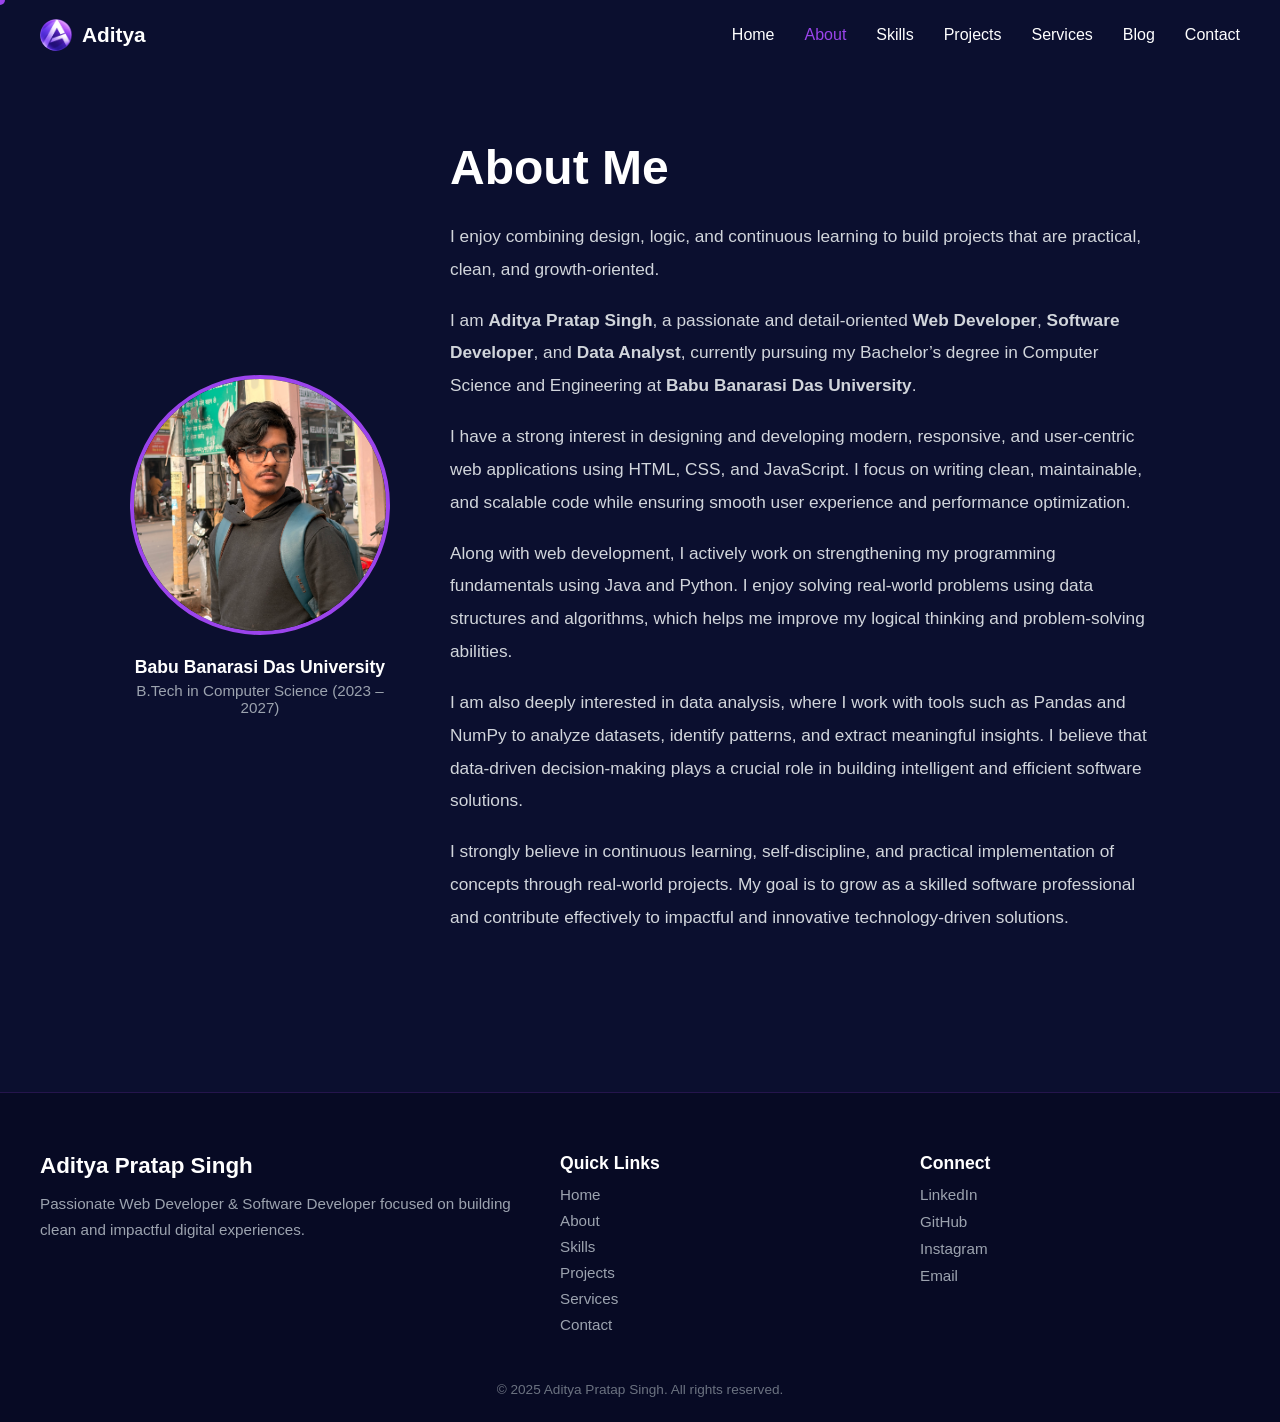
==== about.html @ 8f431280 "portfolio website" ====
<!DOCTYPE html>
<html lang="en">
<head>
  <meta charset="UTF-8">
  <meta name="viewport" content="width=device-width, initial-scale=1.0">
  <title>About Me | Aditya</title>
  <link rel="stylesheet" href="style.css">
  <style>
 
/* ===== SCROLL REVEAL ===== */
.reveal {
  opacity: 0;
  transform: translateY(60px);
  transition: all 0.9s ease;
}

.reveal.active {
  opacity: 1;
  transform: translateY(0);
}
/* ===== CUSTOM CURSOR (SAFE) ===== */

html, body {
      cursor: none;
    }

    .cursor-dot {
      position: fixed;
      width: 10px;
      height: 10px;
      background: #9b44ec;
      border-radius: 50%;
      pointer-events: none;
      transform: translate(-50%, -50%);
      z-index: 9999;
      transition: transform 0.15s ease, background 0.15s ease;
    }

    @media (max-width: 768px) {
      .skills-title {
        font-size: 2.2rem;
      }
    }

/* ================= FOOTER ================= */

.footer {
  background: #070a24;
  color: #d1d5db;
  padding: 60px 40px 25px;
  border-top: 1px solid rgba(155, 68, 236, 0.2);
}

.footer-container {
  max-width: 1200px;
  margin: auto;
  display: grid;
  grid-template-columns: 1.5fr 1fr 1fr;
  gap: 40px;
}

/* LEFT */
.footer-left h3 {
  color: white;
  font-size: 1.4rem;
  margin-bottom: 12px;
}

.footer-left p {
  font-size: 0.95rem;
  line-height: 1.7;
  color: #9ca3af;
}

/* CENTER */
.footer-links h4,
.footer-social h4 {
  font-size: 1.1rem;
  margin-bottom: 12px;
  color: white;
}

.footer-links ul {
  list-style: none;
}

.footer-links ul li {
  margin-bottom: 8px;
}

.footer-links ul li a {
  text-decoration: none;
  color: #9ca3af;
  font-size: 0.95rem;
  transition: 0.3s;
}

.footer-links ul li a:hover {
  color: #9b44ec;
  padding-left: 4px;
}

/* RIGHT */
.social-icons {
  display: flex;
  flex-direction: column;
  gap: 10px;
}

.social-icons a {
  text-decoration: none;
  color: #9ca3af;
  font-size: 0.95rem;
  transition: 0.3s;
}

.social-icons a:hover {
  color: #9b44ec;
}

/* BOTTOM */
.footer-bottom {
  margin-top: 40px;
  text-align: center;
  font-size: 0.85rem;
  color: #6b7280;
}

/* RESPONSIVE */
@media (max-width: 900px) {
  .footer-container {
    grid-template-columns: 1fr;
    text-align: center;
  }

  .social-icons {
    align-items: center;
  }
}
  .logo a {
  color: white;          /* text white */
  text-decoration: none; /* underline remove */
}
.logo a:hover {
  color: #9b44ec;
}
.logo-link {
  display: flex;
  align-items: center;
  gap: 10px;
  text-decoration: none;
}

.logo-text {
  color: white;
  font-size: 1.3rem;
  font-weight: 600;
  transition: color 0.3s ease;
}

/* 🔥 HOVER WORKING FIX */
.logo-link:hover .logo-text {
  color: #9b44ec;
}

.logo-img {
  width: 32px;
  height: 32px;
  border-radius: 50%;
  object-fit: cover;
}



  </style>
</head>

<body>


<!-- NAVBAR (SAME AS HOME) -->
<!-- NAVBAR -->
<nav class="navbar">
 <div class="logo">
  <a href="index.html" class="logo-link">
    <img src="logo.png" alt="logo" class="logo-img">
    <span class="logo-text">Aditya</span>
  </a>
</div>



  <ul class="nav-links">
    <li><a href="index.html">Home</a></li>
    <li><a href="about.html" class="active">About</a></li>
    <li><a href="skills.html">Skills</a></li>
    <li><a href="projects.html">Projects</a></li>
    <li><a href="services.html">Services</a></li>
    <li><a href="blog.html">Blog</a></li>
    <li><a href="contact.html">Contact</a></li>
  </ul>

  <div class="hamburger" onclick="toggleMenu()">
    <span></span>
    <span></span>
    <span></span>
  </div>
</nav>


<!-- ABOUT DETAIL SECTION -->
<section class="about-page">
  <div class="about-container ">

    <!-- LEFT IMAGE -->
    <div class="about-image">
      <img src="aps.JPG" alt="Aditya Pratap Singh">
      <h4 class="reveal" >Babu Banarasi Das University</h4>
      <p class="reveal">B.Tech in Computer Science (2023 – 2027)</p>
    </div>

    <!-- RIGHT CONTENT -->
    <div class="about-content">
  <h2 class="reveal">About Me</h2>
  <p class="reveal">
    I enjoy combining design, logic, and continuous learning to build projects that are practical, clean, and growth-oriented.
  </p>

  <p class="reveal">
    I am <strong>Aditya Pratap Singh</strong>, a passionate and detail-oriented
    <strong>Web Developer</strong>, <strong>Software Developer</strong>, and
    <strong>Data Analyst</strong>, currently pursuing my Bachelor’s degree in
    Computer Science and Engineering at
    <strong>Babu Banarasi Das University</strong>.
  </p>

  <p class="reveal">
    I have a strong interest in designing and developing modern, responsive,
    and user-centric web applications using HTML, CSS, and JavaScript.
    I focus on writing clean, maintainable, and scalable code while ensuring
    smooth user experience and performance optimization.
  </p>

  <p class="reveal">
    Along with web development, I actively work on strengthening my programming
    fundamentals using Java and Python. I enjoy solving real-world problems
    using data structures and algorithms, which helps me improve my logical
    thinking and problem-solving abilities.
  </p>

  <p class="reveal">
    I am also deeply interested in data analysis, where I work with tools such
    as Pandas and NumPy to analyze datasets, identify patterns, and extract
    meaningful insights. I believe that data-driven decision-making plays a
    crucial role in building intelligent and efficient software solutions.
  </p>

  <p class="reveal">
    I strongly believe in continuous learning, self-discipline, and practical
    implementation of concepts through real-world projects. My goal is to grow
    as a skilled software professional and contribute effectively to impactful
    and innovative technology-driven solutions.
  </p>

  
</div>

</section>
<!-- ================= FOOTER ================= -->
<footer class="footer">
  <div class="footer-container">

    <!-- LEFT -->
    <div class="footer-left">
      <h3>Aditya Pratap Singh</h3>
      <p>
        Passionate Web Developer & Software Developer  
        focused on building clean and impactful digital experiences.
      </p>
    </div>

    <!-- CENTER -->
    <div class="footer-links">
      <h4>Quick Links</h4>
      <ul>
        <li><a href="index.html">Home</a></li>
        <li><a href="about.html">About</a></li>
        <li><a href="skills.html">Skills</a></li>
        <li><a href="projects.html">Projects</a></li>
        <li><a href="services.html">Services</a></li>
        <li><a href="contact.html">Contact</a></li>
      </ul>
    </div>

    <!-- RIGHT -->
    <div class="footer-social">
      <h4>Connect</h4>
      <div class="social-icons">
        <a href="https://www.linkedin.com/in/aditya-pratap-singh-2380bb29a/" target="_blank" rel="noopener noreferrer">LinkedIn</a>
        <a href="https://github.com/Adityaps18" target="_blank" rel="noopener noreferrer">GitHub</a>
        <a href="https://www.instagram.com/aditya_18ps/?__pwa=1" target="_blank" rel="noopener noreferrer">Instagram</a>
        <a href="mailto:pratapsinghaditya380@gmail.com">Email</a>
      </div>
    </div>

  </div>

  <div class="footer-bottom">
    © 2025 Aditya Pratap Singh. All rights reserved.
  </div>
</footer>

<script>
  function toggleMenu() {
    document.querySelector('.nav-links').classList.toggle('active');
  }
</script>
<script>
  const reveals = document.querySelectorAll('.reveal');

  function revealOnScroll() {
    const windowHeight = window.innerHeight;

    reveals.forEach(el => {
      const elementTop = el.getBoundingClientRect().top;
      const revealPoint = 120;

      if (elementTop < windowHeight - revealPoint) {
        el.classList.add('active');
      }
    });
  }

  window.addEventListener('scroll', revealOnScroll);
  revealOnScroll();
</script>
<!-- CURSOR -->
<div class="cursor-dot"></div>

<!-- CURSOR SCRIPT -->
<script>
  const cursor = document.querySelector('.cursor-dot');

  document.addEventListener('mousemove', (e) => {
    cursor.style.left = e.clientX + 'px';
    cursor.style.top = e.clientY + 'px';
  });

  document.querySelectorAll('a, .skill-card').forEach(el => {
    el.addEventListener('mouseenter', () => {
      cursor.style.transform = 'translate(-50%, -50%) scale(1.8)';
      cursor.style.background = '#c084fc';
    });
    el.addEventListener('mouseleave', () => {
      cursor.style.transform = 'translate(-50%, -50%) scale(1)';
      cursor.style.background = '#9b44ec';
    });
  });
</script>



</body>
</html>
---- style.css ----
* {
      margin: 0;
      padding: 0;
      box-sizing: border-box;
    }

    body {
      font-family: "Poppins", sans-serif;
      background: #0b0f2f;
      color: white;
    }

    html {
      scroll-behavior: smooth;
    }

    /* ================= NAVBAR ================= */
    .navbar {
      position: fixed;
      top: 0;
      width: 100%;
      height: 70px;
      background: #0b0f2f;
      display: flex;
      align-items: center;
      justify-content: space-between;
      padding: 0 40px;
      z-index: 1000;
    }

    .logo {
      font-size: 1.4rem;
      font-weight: bold;
    }

    .nav-links {
      list-style: none;
      display: none;
      gap: 30px;
    }

    .nav-links.active {
      display: flex;
    }

    .nav-links a {
      text-decoration: none;
      color: white;
      font-size: 17px;
      transition: 0.3s;
    }

    .nav-links a:hover {
      color: #9b44ec;
      transform: scale(1.1);
    }

    .nav-links a:focus-visible,
    .resume-btn:focus-visible,
    .github-link:focus-visible,
    .blog-link:focus-visible,
    .contact-form button:focus-visible,
    .contact-form input:focus-visible,
    .contact-form textarea:focus-visible,
    .social-links a:focus-visible {
      outline: 2px solid #c4b5fd;
      outline-offset: 3px;
    }

    .hamburger {
      display: flex;
      flex-direction: column;
      cursor: pointer;
    }

    .hamburger span {
      height: 3px;
      width: 25px;
      background: white;
      margin: 4px 0;
      transition: 0.35s;
    }

    .hamburger.active span:nth-child(1) {
      transform: rotate(45deg) translate(5px, 6px);
    }

    .hamburger.active span:nth-child(2) {
      opacity: 0;
    }

    .hamburger.active span:nth-child(3) {
      transform: rotate(-45deg) translate(5px, -6px);
    }

    /* ================= HERO ================= */
    .hero {
      position: relative;
      height: 100vh;
      overflow: hidden;
    }

    .hero::before {
      content: "";
      position: absolute;
      inset: 0;
      background-image: url("aps.JPG");
      background-size: cover;
      background-position: center 30%;
      filter: blur(6px);
      transform: scale(1.1);
      z-index: 1;
    }

    .overlay {
      position: absolute;
      inset: 0;
      background: rgba(0,0,0,0.55);
      z-index: 2;
    }

    .hero-content {
      position: relative;
      z-index: 3;
      height: 100%;
      display: flex;
      flex-direction: column;
      justify-content: center;
      align-items: flex-start;
      text-align: left;
      padding: 10%;
    }

    .hero-content h1 {
      font-size: 3.2rem;
      margin-bottom: 12px;
      text-shadow: 0 4px 20px rgba(0,0,0,0.9);
    }

    .hero-content h2 {
      font-size: 1.8rem;
      color: #ddd;
      text-shadow: 0 4px 20px rgba(0,0,0,0.9);
    }

    .purple {
      color: #9b44ec;
    }
    /* ===== HERO ACTIONS ===== */
.hero-actions {
  margin-top: 25px;
  display: flex;
  justify-content: flex-start;
  width: 100%;
  max-width: 600px;
}

/* resume button */
.resume-btn {
  display: inline-flex;
  align-items: center;
  gap: 8px;
  padding: 12px 22px;
  font-size: 1rem;
  font-weight: 500;
  color: white;
  text-decoration: none;
  background: #11163f;
  border: 1px solid rgba(155, 68, 236, 0.3);
  border-radius: 8px;
  transition: all 0.35s ease;
  box-shadow: 0 10px 24px rgba(0, 0, 0, 0.22);
}

/* arrow */
.resume-btn span {
  transition: transform 0.35s ease;
}

/* hover effect (same family as cards) */
.resume-btn:hover {
  background: linear-gradient(135deg, #1a1f5f, #2a1f4f);
  transform: scale(1.06);   /* 👈 normal size, not too big */
  box-shadow: 0 15px 30px rgba(155, 68, 236, 0.35);
  border-color: #9b44ec;
}

/* arrow move on hover */
.resume-btn:hover span {
  transform: translateX(6px);
}


  /* ================= ABOUT SECTION ================= */

.about {
  background: #11163f;
  padding: 120px 0;
}

.about-container {
  max-width: 1100px;
  margin: auto;
  display: flex;
  align-items: center;
  gap: 60px;
  padding: 0 40px;
}

/* LEFT IMAGE + EDUCATION */
.about-img {
  flex: 0 0 260px;
  text-align: center;
}

.about-img img {
  width: 260px;
  height: 260px;
  object-fit: cover;
  border-radius: 50%;
  border: 4px solid #9b44ec;
  margin-bottom: 18px;
}

/* education text */
.edu h4 {
  font-size: 1.05rem;
  font-weight: 600;
  margin-bottom: 6px;
}

.edu p {
  font-size: 0.95rem;
  color: #d1d5db;
  margin-bottom: 4px;
}

.cgpa-text {
  margin-top: 6px;
  color: #9b44ec;
  font-size: 1rem;
}

/* RIGHT TEXT */
.about-text {
  flex: 1;
}

.about-text h2 {
  font-size: 2.6rem;
  margin-bottom: 18px;
}

.about-text p {
  font-size: 1.1rem;
  line-height: 1.95;
  color: #d1d5db;
}

/* ================= RESPONSIVE ================= */
@media (max-width: 768px) {
  .about-container {
    flex-direction: column;
    text-align: center;
  }
}
/* ===== SCROLL REVEAL ===== */
.reveal {
  opacity: 0;
  transform: translateY(40px);
  transition: all 0.8s ease;
}

.reveal.active {
  opacity: 1;
  transform: translateY(0);
}
/* custom cursor */
body {
  cursor: none;
}
.cursor-dot{
    width: 10px;
  height: 10px;
  background: #9b44ec;
  border-radius: 50%;
  position: fixed;
  top: 0;
  left: 0;
  pointer-events: none;
  z-index: 9999;
  transform: translate(-50%, -50%);
}
@media (max-width: 768px) {
  .cursor-dot {
    display: none;
  }
}
/* ================= SKILLS SECTION ================= */

.skills {
  background: #0b0f2f;
  padding: 120px 0;
}

/* ===== SKILLS HEADER ===== */

.skills-header {
  text-align: center;     /* 🔥 pure center */
  margin-bottom: 60px;
}

.skills-title {
  font-size: 3rem;
  font-weight: 700;
  letter-spacing: 1px;
  margin-bottom: 10px;
}

.skills-subtitle {
  font-size: 0.95rem;     /* thoda chhota */
  color: #9ca3af;         /* gray */
  max-width: 900px;
  margin: auto;
  line-height: 1.6;
}

/* cards container */
.skills-container {
  max-width: 1100px;
  margin: auto;
  display: grid;
  grid-template-columns: repeat(3, 1fr);
  gap: 35px;
  padding: 0 40px;
}

/* individual card */
.skill-card {
  background: #11163f;
  padding: 35px 30px;
  border-radius: 12px;
  border: 1px solid rgba(155, 68, 236, 0.2);
  transition: all 0.35s ease;
  cursor: pointer;
}

.skill-card h3 {
  font-size: 1.6rem;
  margin-bottom: 15px;
  color: #9b44ec;
}

.skill-card p {
  font-size: 1.05rem;
  line-height: 1.8;
  color: #d1d5db;
}

/* hover effect */
.skill-card:hover {
  transform: scale(1.08);
  box-shadow: 0 20px 40px rgba(0, 0, 0, 0.4);
  border-color: #9b44ec;
}
/* skill subtitle */
.skill-sub {
  display: block;
  font-size: 0.9rem;
  color: #9ca3af;      /* gray */
  margin-bottom: 14px;
  letter-spacing: 0.5px;
  font-style: italic;
}


/* ================= RESPONSIVE ================= */
@media (max-width: 900px) {
  .skills-container {
    grid-template-columns: 1fr;
  }

  .skills-title {
    font-size: 2.2rem;
  }
}
/* ================= PROJECTS SECTION ================= */

.projects {
  background: #11163f;
  padding: 120px 0;
}

.projects-header {
  text-align: center;
  margin-bottom: 60px;
}

.projects-title {
  font-size: 3rem;
  font-weight: 700;
  margin-bottom: 10px;
  letter-spacing: 1px;
}

.projects-subtitle {
  font-size: 0.95rem;
  color: #9ca3af;
}

/* cards container */
.projects-container {
  max-width: 1100px;
  margin: auto;
  display: grid;
  grid-template-columns: repeat(3, 1fr);
  gap: 35px;
  padding: 0 40px;
}

/* individual project card */
.project-card {
  background: #0b0f2f;
  padding: 35px 30px;
  border-radius: 12px;
  border: 1px solid rgba(155, 68, 236, 0.2);
  transition: all 0.35s ease;
}

.project-card h3 {
  font-size: 1.5rem;
  margin-bottom: 6px;
  color: #9b44ec;
}

.project-sub {
  display: block;
  font-size: 0.9rem;
  color: #9ca3af;
  margin-bottom: 14px;
}

.project-card p {
  font-size: 1.05rem;
  line-height: 1.8;
  color: #d1d5db;
}

/* hover effect */
.project-card:hover {
  transform: scale(1.08);
  box-shadow: 0 20px 40px rgba(0, 0, 0, 0.4);
  border-color: #9b44ec;
}

/* ================= RESPONSIVE ================= */
@media (max-width: 900px) {
  .projects-container {
    grid-template-columns: 1fr;
  }

  .projects-title {
    font-size: 2.2rem;
  }
}
/* ===== CARD HOVER COLOR EFFECT ===== */
.skill-card:hover,
.project-card:hover {
  background: linear-gradient(
    135deg,
    #1a1f5f,
    #2a1f4f
  );
  transform: scale(1.08);
  box-shadow: 0 25px 50px rgba(155, 68, 236, 0.35);
  border-color: #9b44ec;
}

/* text color polish on hover */
.skill-card:hover h3,
.project-card:hover h3 {
  color: #ffffff;
}

.skill-card:hover p,
.project-card:hover p {
  color: #e5e7eb;
}

.skill-card:hover .skill-sub,
.project-card:hover .project-sub {
  color: #c4b5fd;
}
/* ================= SERVICES SECTION ================= */

.services {
  background: #0b0f2f;
  padding: 120px 0;
}

.services-header {
  text-align: center;
  margin-bottom: 60px;
}

.services-title {
  font-size: 3rem;
  font-weight: 700;
  margin-bottom: 10px;
  letter-spacing: 1px;
}

.services-subtitle {
  font-size: 0.95rem;
  color: #9ca3af;
}

/* cards container */
.services-container {
  max-width: 1100px;
  margin: auto;
  display: grid;
  grid-template-columns: repeat(4, 1fr);
  gap: 30px;
  padding: 0 40px;
}

/* individual service card */
.service-card {
  background: #11163f;
  padding: 35px 28px;
  border-radius: 12px;
  border: 1px solid rgba(155, 68, 236, 0.2);
  transition: all 0.35s ease;
}

.service-card h3 {
  font-size: 1.4rem;
  margin-bottom: 6px;
  color: #9b44ec;
}

.service-sub {
  display: block;
  font-size: 0.9rem;
  color: #9ca3af;
  margin-bottom: 14px;
}

.service-card p {
  font-size: 1.03rem;
  line-height: 1.8;
  color: #d1d5db;
}

/* hover effect (same family as skills & projects) */
.service-card:hover {
  background: linear-gradient(135deg, #1a1f5f, #2a1f4f);
  transform: scale(1.07);
  box-shadow: 0 20px 40px rgba(155, 68, 236, 0.35);
  border-color: #9b44ec;
}

/* ================= RESPONSIVE ================= */
@media (max-width: 1100px) {
  .services-container {
    grid-template-columns: repeat(2, 1fr);
  }
}

@media (max-width: 600px) {
  .services-container {
    grid-template-columns: 1fr;
  }

  .services-title {
    font-size: 2.2rem;
  }
}
/* ================= CONTACT (PROFESSIONAL FIX) ================= */

.contact {
  background: linear-gradient(135deg, #0b0f2f, #11163f);
  padding: 140px 20px;
}

.contact-wrapper {
  max-width: 520px;
  margin: auto;
  background: #0f163d;
  border-radius: 18px;
  padding: 50px 40px;
  text-align: center;
  border: 1px solid rgba(155, 68, 236, 0.25);
  box-shadow: 0 24px 60px rgba(3, 7, 28, 0.38);
}

/* heading */
.contact-wrapper h2 {
  font-size: 2.8rem;
  margin-bottom: 10px;
}

.contact-subtext {
  font-size: 1rem;
  color: #9ca3af;
  margin-bottom: 25px;
}

/* social icons */
.social-links {
  display: flex;
  justify-content: center;
  gap: 18px;
  margin-bottom: 35px;
}

.social-links a {
  width: 44px;
  height: 44px;
  border-radius: 50%;
  background: #11163f;
  border: 1px solid rgba(155, 68, 236, 0.35);
  display: flex;
  align-items: center;
  justify-content: center;
  color: white;
  font-size: 1.2rem;
  transition: all 0.35s ease;
}

.social-links a:hover {
  transform: translateY(-5px) scale(1.08);
  background: linear-gradient(135deg, #1a1f5f, #2a1f4f);
  box-shadow: 0 15px 30px rgba(155, 68, 236, 0.4);
}

/* form */
.contact-form input,
.contact-form textarea {
  width: 100%;
  padding: 14px 16px;
  margin-bottom: 18px;
  background: #11163f;
  border: 1px solid rgba(155, 68, 236, 0.3);
  border-radius: 8px;
  color: white;
  font-size: 0.95rem;
}

.contact-form input::placeholder,
.contact-form textarea::placeholder {
  color: #9ca3af;
}

.contact-form input:focus,
.contact-form textarea:focus {
  outline: none;
  border-color: #9b44ec;
  box-shadow: 0 0 0 3px rgba(155, 68, 236, 0.15);
}

/* button */
.contact-form button {
  display: inline-flex;
  align-items: center;
  gap: 8px;
  padding: 14px 30px;
  background: linear-gradient(135deg, #1a1f5f, #2a1f4f);
  border: none;
  border-radius: 8px;
  color: white;
  font-size: 1rem;
  cursor: pointer;
  transition: all 0.35s ease;
}

.contact-form button span {
  transition: transform 0.3s ease;
}

.contact-form button:hover {
  transform: scale(1.06);
  box-shadow: 0 15px 35px rgba(155, 68, 236, 0.45);
}

.contact-form button:disabled {
  opacity: 0.75;
  cursor: wait;
  transform: none;
  box-shadow: none;
}

.contact-form button:hover span {
  transform: translateX(6px);
}

.form-status {
  min-height: 24px;
  margin: -6px 0 18px;
  font-size: 0.92rem;
  line-height: 1.5;
}

.form-status.is-pending {
  color: #c4b5fd;
}

.form-status.is-success {
  color: #86efac;
}

.form-status.is-error {
  color: #fca5a5;
}

/* responsive */
@media (max-width: 600px) {
  .contact-wrapper {
    padding: 40px 25px;
  }
}

/* ================= BLOG SECTION ================= */

.blog {
  background: #0b0f2f;
  padding: 120px 0;
}

.blog-header {
  text-align: center;
  margin-bottom: 60px;
}

.blog-title {
  font-size: 3rem;
  font-weight: 700;
  margin-bottom: 10px;
  letter-spacing: 1px;
}

.blog-subtitle {
  font-size: 0.95rem;
  color: #9ca3af;
}

/* blog cards */
.blog-container {
  max-width: 1100px;
  margin: auto;
  display: grid;
  grid-template-columns: repeat(3, 1fr);
  gap: 35px;
  padding: 0 40px;
}

.blog-card {
  background: #11163f;
  padding: 32px 28px;
  border-radius: 12px;
  border: 1px solid rgba(155, 68, 236, 0.2);
  transition: all 0.35s ease;
}

.blog-date {
  display: block;
  font-size: 0.85rem;
  color: #9ca3af;
  margin-bottom: 8px;
}

.blog-card h3 {
  font-size: 1.4rem;
  margin-bottom: 12px;
  color: #9b44ec;
}
.blog-card p {
  font-size: 1.02rem;
  line-height: 1.8;
  color: #d1d5db;
  margin-bottom: 18px;
}

.blog-link {
  text-decoration: none;
  font-size: 0.95rem;
  color: #9b44ec;
  transition: all 0.3s ease;
}

.blog-link:hover {
  letter-spacing: 1px;
}

/* hover effect */
.blog-card:hover {
  background: linear-gradient(135deg, #1a1f5f, #2a1f4f);
  transform: scale(1.07);
  box-shadow: 0 20px 40px rgba(155, 68, 236, 0.35);
  border-color: #9b44ec;
}

/* ================= RESPONSIVE ================= */
@media (max-width: 900px) {
  .blog-container {
    grid-template-columns: 1fr;
  }

  .blog-title {
    font-size: 2.2rem;
  }
}

.about-page {
  min-height: 100vh;
  padding: 140px 40px;
  background: #0b0f2f;
  color: white;
}

.about-container {
  max-width: 1100px;
  margin: auto;
  display: flex;
  gap: 60px;
  align-items: center;
}
/*aboit*/
/* IMAGE */
.about-image {
  text-align: center;
}

.about-image img {
  width: 260px;
  height: 260px;
  border-radius: 50%;
  object-fit: cover;
  border: 4px solid #9b44ec;
  margin-bottom: 18px;
}

.about-image h4 {
  font-size: 1.1rem;
  margin-bottom: 4px;
}

.about-image p {
  font-size: 0.95rem;
  color: #9ca3af;
}

/* CONTENT */
.about-content h2 {
  font-size: 3rem;
  margin-bottom: 25px;
}

.about-content p {
  font-size: 1.08rem;
  line-height: 1.9;
  color: #d1d5db;
  margin-bottom: 18px;
}

/* BACK BUTTON */
.back-btn {
  display: inline-block;
  margin-top: 25px;
  color: #9b44ec;
  text-decoration: none;
  font-size: 1rem;
}

.back-btn:hover {
  text-decoration: underline;
}

/* RESPONSIVE */
@media (max-width: 900px) {
  .about-container {
    flex-direction: column;
    text-align: center;
  }
}
/* ===== NAVBAR ===== */
.navbar {
  position: fixed;
  top: 0;
  width: 100%;
  height: 70px;
  background: #0b0f2f;
  display: flex;
  align-items: center;
  justify-content: space-between;
  padding: 0 40px;
  z-index: 1000;
}

.logo {
  font-size: 1.4rem;
  font-weight: bold;
  color: white;
}

/* nav links */
.nav-links {
  list-style: none;
  display: flex;
  gap: 30px;
  margin: 0;
  padding: 0;
}

.nav-links li a {
  text-decoration: none;
  color: white;
  font-size: 1rem;
  transition: 0.3s;
}

.nav-links li a:hover,
.nav-links li a.active {
  color: #9b44ec;
}

/* hamburger */
.hamburger {
  display: none;
  flex-direction: column;
  cursor: pointer;
}

.hamburger span {
  height: 3px;
  width: 25px;
  background: white;
  margin: 4px 0;
}

/* ===== MOBILE ===== */
@media (max-width: 768px) {
  .nav-links {
    position: absolute;
    top: 70px;
    right: 0;
    background: #0b0f2f;
    width: 100%;
    flex-direction: column;
    align-items: center;
    display: none;
    padding: 20px 0;
  }

  .nav-links.active {
    display: flex;
  }

  .hamburger {
    display: flex;
  }
}
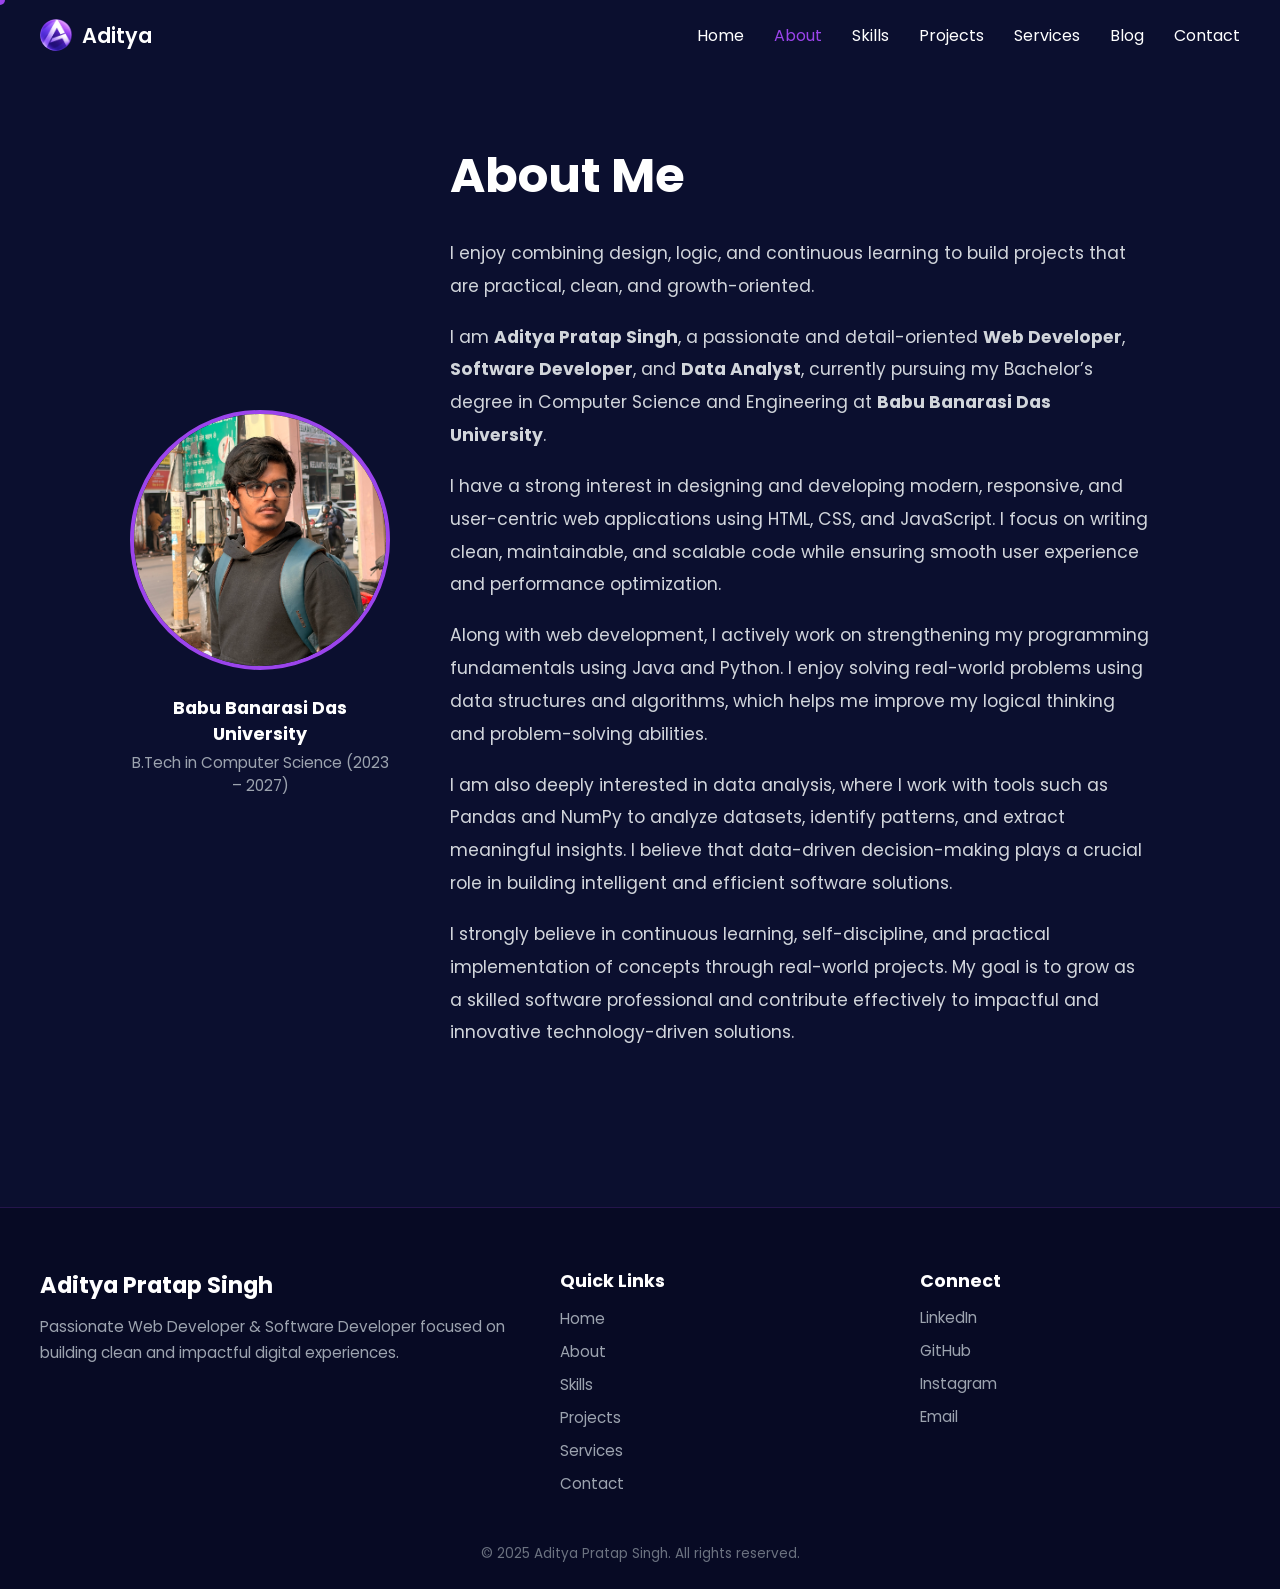
==== commit c244f1e6: "Update portfolio and add resume" ====
--- a/about.html
+++ b/about.html
@@ -4,6 +4,8 @@
   <meta charset="UTF-8">
   <meta name="viewport" content="width=device-width, initial-scale=1.0">
   <title>About Me | Aditya</title>
+  <meta name="description" content="Learn more about Aditya Pratap Singh, a Computer Science student focused on web development, software engineering, AI projects, and data analysis.">
+  <link href="https://fonts.googleapis.com/css2?family=Poppins:wght@400;600;700&display=swap" rel="stylesheet">
   <link rel="stylesheet" href="style.css">
   <style>
  
@@ -20,9 +22,11 @@
 }
 /* ===== CUSTOM CURSOR (SAFE) ===== */
 
-html, body {
-      cursor: none;
-    }
+@media (hover: hover) and (pointer: fine) {
+  html, body {
+    cursor: none;
+  }
+}
 
     .cursor-dot {
       position: fixed;
@@ -39,6 +43,12 @@
     @media (max-width: 768px) {
       .skills-title {
         font-size: 2.2rem;
+      }
+    }
+
+    @media (hover: none), (pointer: coarse) {
+      .cursor-dot {
+        display: none;
       }
     }
 
--- a/style.css
+++ b/style.css
@@ -276,8 +276,10 @@
   transform: translateY(0);
 }
 /* custom cursor */
-body {
-  cursor: none;
+@media (hover: hover) and (pointer: fine) {
+  body {
+    cursor: none;
+  }
 }
 .cursor-dot{
     width: 10px;
@@ -291,6 +293,12 @@
   z-index: 9999;
   transform: translate(-50%, -50%);
 }
+@media (hover: none), (pointer: coarse) {
+  .cursor-dot {
+    display: none;
+  }
+}
+
 @media (max-width: 768px) {
   .cursor-dot {
     display: none;
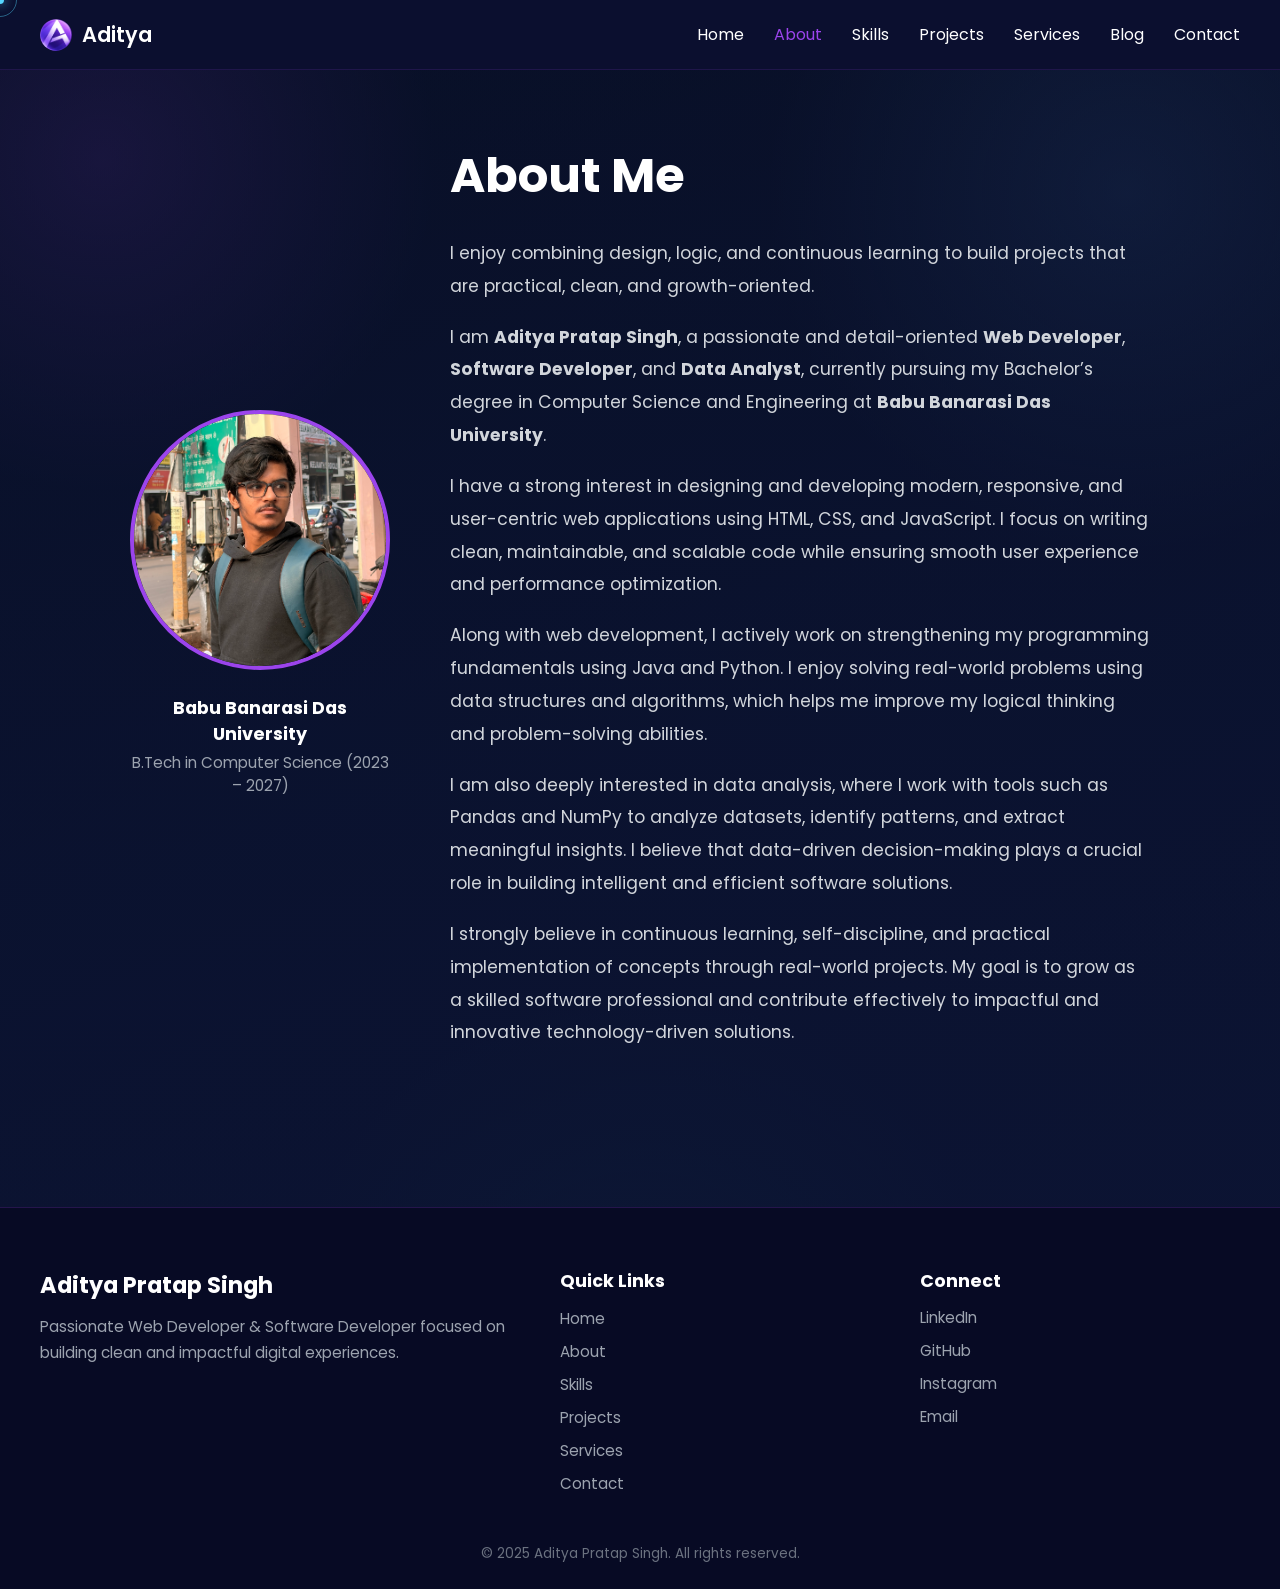
==== commit 4ab296c4: "Improve portfolio design and visuals" ====
--- a/about.html
+++ b/about.html
@@ -30,14 +30,37 @@
 
     .cursor-dot {
       position: fixed;
-      width: 10px;
-      height: 10px;
-      background: #9b44ec;
+      width: 8px;
+      height: 8px;
+      background: #56d6ff;
       border-radius: 50%;
       pointer-events: none;
       transform: translate(-50%, -50%);
       z-index: 9999;
-      transition: transform 0.15s ease, background 0.15s ease;
+      box-shadow: 0 0 12px rgba(86, 214, 255, 0.85);
+      transition: transform 0.08s ease, width 0.2s ease, height 0.2s ease, background 0.2s ease;
+    }
+    .cursor-ring {
+      width: 34px;
+      height: 34px;
+      border: 1.5px solid rgba(86, 214, 255, 0.42);
+      border-radius: 50%;
+      position: fixed;
+      pointer-events: none;
+      transform: translate(-50%, -50%);
+      z-index: 9998;
+      transition: transform 0.18s ease, width 0.28s ease, height 0.28s ease, border-color 0.2s ease;
+    }
+    .cursor-dot.hover {
+      width: 16px;
+      height: 16px;
+      background: #5cf0b2;
+      box-shadow: 0 0 18px rgba(92, 240, 178, 0.75);
+    }
+    .cursor-ring.hover {
+      width: 54px;
+      height: 54px;
+      border-color: rgba(92, 240, 178, 0.35);
     }
 
     @media (max-width: 768px) {
@@ -47,7 +70,7 @@
     }
 
     @media (hover: none), (pointer: coarse) {
-      .cursor-dot {
+      .cursor-dot, .cursor-ring {
         display: none;
       }
     }
@@ -346,24 +369,40 @@
 </script>
 <!-- CURSOR -->
 <div class="cursor-dot"></div>
+<div class="cursor-ring"></div>
 
 <!-- CURSOR SCRIPT -->
 <script>
   const cursor = document.querySelector('.cursor-dot');
+  const cursorRing = document.querySelector('.cursor-ring');
+  let mouseX = 0;
+  let mouseY = 0;
+  let ringX = 0;
+  let ringY = 0;
 
   document.addEventListener('mousemove', (e) => {
-    cursor.style.left = e.clientX + 'px';
-    cursor.style.top = e.clientY + 'px';
+    mouseX = e.clientX;
+    mouseY = e.clientY;
+    cursor.style.left = mouseX + 'px';
+    cursor.style.top = mouseY + 'px';
   });
 
-  document.querySelectorAll('a, .skill-card').forEach(el => {
+  (function animateRing() {
+    ringX += (mouseX - ringX) * 0.16;
+    ringY += (mouseY - ringY) * 0.16;
+    cursorRing.style.left = ringX + 'px';
+    cursorRing.style.top = ringY + 'px';
+    requestAnimationFrame(animateRing);
+  })();
+
+  document.querySelectorAll('a, button, .about-image img, .contact-item, .skill-card, .project-card').forEach(el => {
     el.addEventListener('mouseenter', () => {
-      cursor.style.transform = 'translate(-50%, -50%) scale(1.8)';
-      cursor.style.background = '#c084fc';
+      cursor.classList.add('hover');
+      cursorRing.classList.add('hover');
     });
     el.addEventListener('mouseleave', () => {
-      cursor.style.transform = 'translate(-50%, -50%) scale(1)';
-      cursor.style.background = '#9b44ec';
+      cursor.classList.remove('hover');
+      cursorRing.classList.remove('hover');
     });
   });
 </script>
--- a/style.css
+++ b/style.css
@@ -4,14 +4,45 @@
       box-sizing: border-box;
     }
 
+    html {
+      scroll-behavior: smooth;
+      background: #081028;
+    }
+
     body {
       font-family: "Poppins", sans-serif;
-      background: #0b0f2f;
+      background:
+        radial-gradient(circle at 8% 10%, rgba(155, 68, 236, 0.3), transparent 18%),
+        radial-gradient(circle at 88% 12%, rgba(96, 165, 250, 0.22), transparent 20%),
+        radial-gradient(circle at 50% 85%, rgba(45, 212, 191, 0.12), transparent 24%),
+        linear-gradient(160deg, #07101f 0%, #0a1530 42%, #101d45 100%);
       color: white;
-    }
-
-    html {
-      scroll-behavior: smooth;
+      position: relative;
+      overflow-x: hidden;
+    }
+
+    body::before,
+    body::after {
+      content: "";
+      position: fixed;
+      inset: 0;
+      pointer-events: none;
+      z-index: -1;
+    }
+
+    body::before {
+      background-image:
+        linear-gradient(rgba(255, 255, 255, 0.035) 1px, transparent 1px),
+        linear-gradient(90deg, rgba(255, 255, 255, 0.035) 1px, transparent 1px);
+      background-size: 58px 58px;
+      mask-image: linear-gradient(180deg, rgba(0,0,0,0.46), rgba(0,0,0,0.12));
+    }
+
+    body::after {
+      background:
+        radial-gradient(circle at 14% 22%, rgba(155, 68, 236, 0.14), transparent 20%),
+        radial-gradient(circle at 82% 28%, rgba(59, 130, 246, 0.12), transparent 18%),
+        radial-gradient(circle at 54% 72%, rgba(45, 212, 191, 0.08), transparent 22%);
     }
 
     /* ================= NAVBAR ================= */
@@ -20,12 +51,14 @@
       top: 0;
       width: 100%;
       height: 70px;
-      background: #0b0f2f;
+      background: rgba(8, 16, 40, 0.78);
+      backdrop-filter: blur(16px);
       display: flex;
       align-items: center;
       justify-content: space-between;
       padding: 0 40px;
       z-index: 1000;
+      border-bottom: 1px solid rgba(155, 68, 236, 0.14);
     }
 
     .logo {
@@ -194,8 +227,9 @@
   /* ================= ABOUT SECTION ================= */
 
 .about {
-  background: #11163f;
+  background: linear-gradient(180deg, rgba(17, 22, 63, 0.88), rgba(12, 20, 52, 0.88));
   padding: 120px 0;
+  position: relative;
 }
 
 .about-container {
@@ -282,9 +316,9 @@
   }
 }
 .cursor-dot{
-    width: 10px;
-  height: 10px;
-  background: #9b44ec;
+    width: 8px;
+  height: 8px;
+  background: #56d6ff;
   border-radius: 50%;
   position: fixed;
   top: 0;
@@ -292,23 +326,50 @@
   pointer-events: none;
   z-index: 9999;
   transform: translate(-50%, -50%);
+  box-shadow: 0 0 12px rgba(86, 214, 255, 0.85);
+  transition: transform 0.08s ease, width 0.2s ease, height 0.2s ease, background 0.2s ease;
+}
+.cursor-ring {
+  width: 34px;
+  height: 34px;
+  border: 1.5px solid rgba(86, 214, 255, 0.42);
+  border-radius: 50%;
+  position: fixed;
+  top: 0;
+  left: 0;
+  pointer-events: none;
+  z-index: 9998;
+  transform: translate(-50%, -50%);
+  transition: transform 0.18s ease, width 0.28s ease, height 0.28s ease, border-color 0.2s ease;
+}
+.cursor-dot.hover {
+  width: 16px;
+  height: 16px;
+  background: #5cf0b2;
+  box-shadow: 0 0 18px rgba(92, 240, 178, 0.75);
+}
+.cursor-ring.hover {
+  width: 54px;
+  height: 54px;
+  border-color: rgba(92, 240, 178, 0.35);
 }
 @media (hover: none), (pointer: coarse) {
-  .cursor-dot {
+  .cursor-dot, .cursor-ring {
     display: none;
   }
 }
 
 @media (max-width: 768px) {
-  .cursor-dot {
+  .cursor-dot, .cursor-ring {
     display: none;
   }
 }
 /* ================= SKILLS SECTION ================= */
 
 .skills {
-  background: #0b0f2f;
+  background: linear-gradient(180deg, rgba(9, 15, 42, 0.62), rgba(11, 18, 48, 0.76));
   padding: 120px 0;
+  position: relative;
 }
 
 /* ===== SKILLS HEADER ===== */
@@ -338,7 +399,7 @@
   max-width: 1100px;
   margin: auto;
   display: grid;
-  grid-template-columns: repeat(3, 1fr);
+  grid-template-columns: repeat(2, 1fr);
   gap: 35px;
   padding: 0 40px;
 }
@@ -346,11 +407,35 @@
 /* individual card */
 .skill-card {
   background: #11163f;
-  padding: 35px 30px;
+  padding: 18px 18px 28px;
   border-radius: 12px;
   border: 1px solid rgba(155, 68, 236, 0.2);
   transition: all 0.35s ease;
   cursor: pointer;
+  overflow: hidden;
+}
+
+.skill-image-wrap {
+  position: relative;
+  margin-bottom: 20px;
+  border-radius: 12px;
+  overflow: hidden;
+  background: #0b0f2f;
+}
+
+.skill-image-wrap::after {
+  content: "";
+  position: absolute;
+  inset: 0;
+  background: linear-gradient(180deg, rgba(10, 15, 47, 0.08), rgba(10, 15, 47, 0.48));
+}
+
+.skill-image {
+  width: 100%;
+  height: 180px;
+  object-fit: cover;
+  display: block;
+  transition: transform 0.4s ease;
 }
 
 .skill-card h3 {
@@ -370,6 +455,10 @@
   transform: scale(1.08);
   box-shadow: 0 20px 40px rgba(0, 0, 0, 0.4);
   border-color: #9b44ec;
+}
+
+.skill-card:hover .skill-image {
+  transform: scale(1.05);
 }
 /* skill subtitle */
 .skill-sub {
@@ -395,8 +484,9 @@
 /* ================= PROJECTS SECTION ================= */
 
 .projects {
-  background: #11163f;
+  background: linear-gradient(180deg, rgba(17, 22, 63, 0.82), rgba(11, 18, 48, 0.88));
   padding: 120px 0;
+  position: relative;
 }
 
 .projects-header {
@@ -429,10 +519,32 @@
 /* individual project card */
 .project-card {
   background: #0b0f2f;
-  padding: 35px 30px;
+  padding: 18px 18px 28px;
   border-radius: 12px;
   border: 1px solid rgba(155, 68, 236, 0.2);
   transition: all 0.35s ease;
+  overflow: hidden;
+}
+
+.project-image-wrap {
+  position: relative;
+  margin: -18px -18px 20px;
+  overflow: hidden;
+}
+
+.project-image-wrap::after {
+  content: "";
+  position: absolute;
+  inset: 0;
+  background: linear-gradient(180deg, rgba(10, 15, 47, 0.12), rgba(10, 15, 47, 0.52));
+}
+
+.project-image {
+  width: 100%;
+  height: 210px;
+  object-fit: cover;
+  display: block;
+  transition: transform 0.4s ease;
 }
 
 .project-card h3 {
@@ -459,6 +571,10 @@
   transform: scale(1.08);
   box-shadow: 0 20px 40px rgba(0, 0, 0, 0.4);
   border-color: #9b44ec;
+}
+
+.project-card:hover .project-image {
+  transform: scale(1.05);
 }
 
 /* ================= RESPONSIVE ================= */
@@ -502,8 +618,9 @@
 /* ================= SERVICES SECTION ================= */
 
 .services {
-  background: #0b0f2f;
+  background: linear-gradient(180deg, rgba(9, 15, 42, 0.62), rgba(11, 18, 48, 0.78));
   padding: 120px 0;
+  position: relative;
 }
 
 .services-header {
@@ -588,7 +705,9 @@
 /* ================= CONTACT (PROFESSIONAL FIX) ================= */
 
 .contact {
-  background: linear-gradient(135deg, #0b0f2f, #11163f);
+  background:
+    radial-gradient(circle at top center, rgba(155, 68, 236, 0.14), transparent 24%),
+    linear-gradient(135deg, rgba(11, 15, 47, 0.92), rgba(17, 22, 63, 0.96));
   padding: 140px 20px;
 }
 
@@ -732,8 +851,9 @@
 /* ================= BLOG SECTION ================= */
 
 .blog {
-  background: #0b0f2f;
+  background: linear-gradient(180deg, rgba(9, 15, 42, 0.62), rgba(11, 18, 48, 0.78));
   padding: 120px 0;
+  position: relative;
 }
 
 .blog-header {
@@ -823,7 +943,7 @@
 .about-page {
   min-height: 100vh;
   padding: 140px 40px;
-  background: #0b0f2f;
+  background: linear-gradient(180deg, rgba(9, 15, 42, 0.64), rgba(11, 18, 48, 0.82));
   color: white;
 }
 
